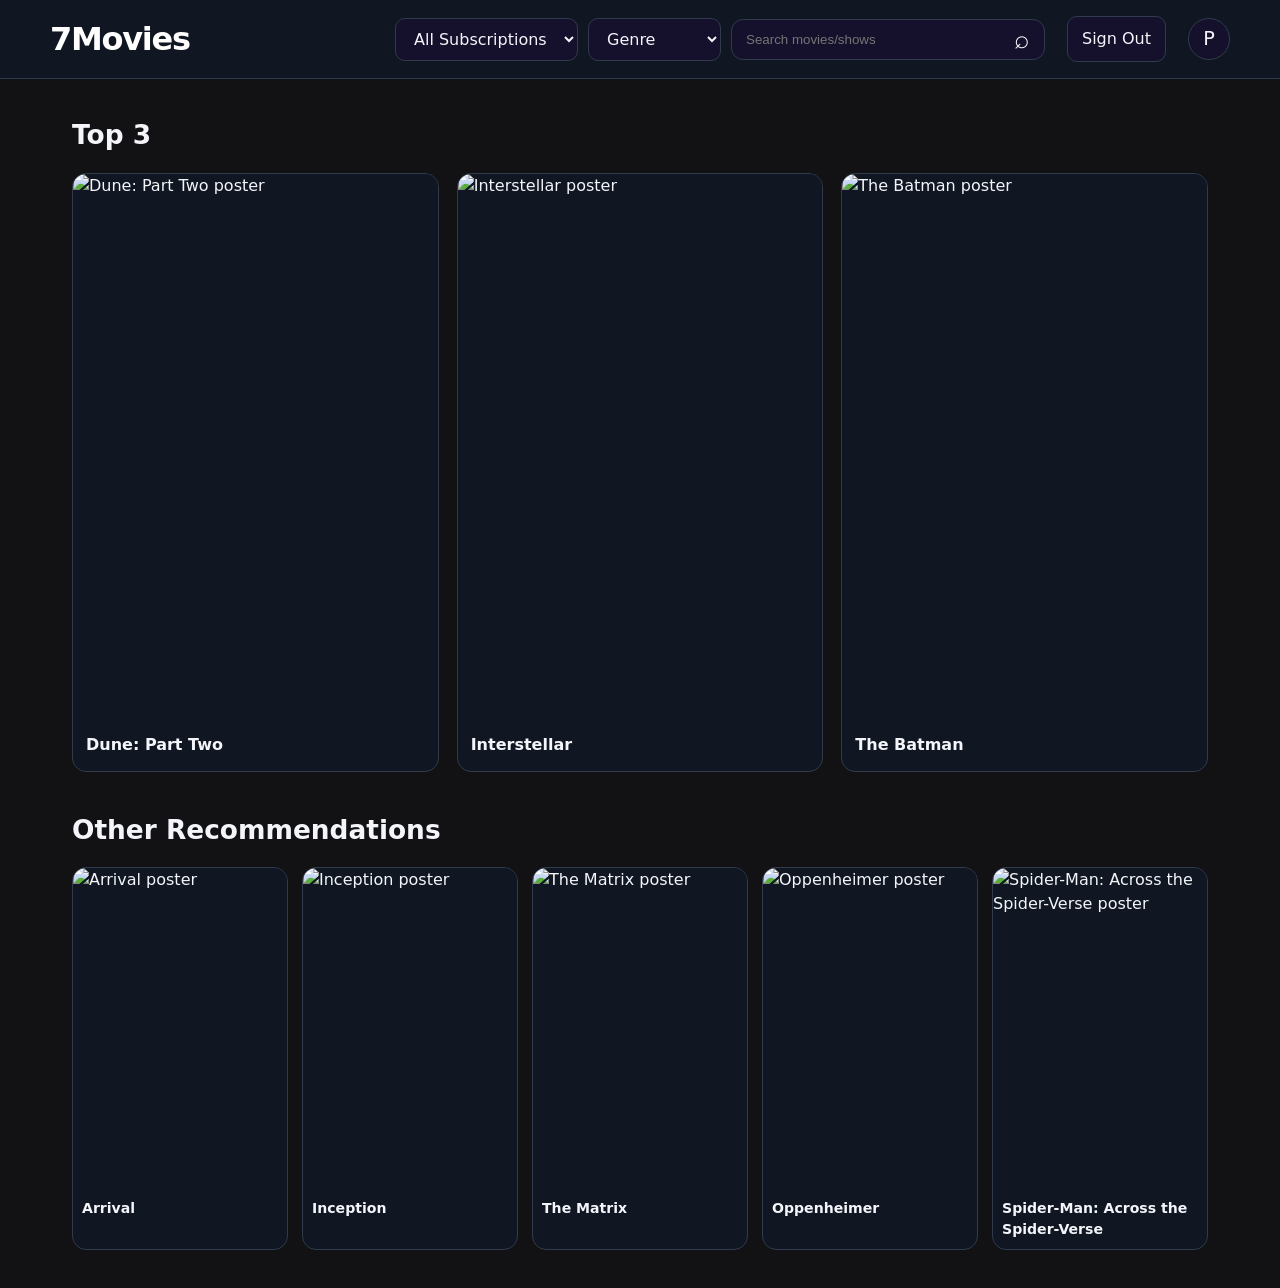
==== frontend/index.html @ c7918d75 "Deploy frontend to GitHub Pages" ====
<!DOCTYPE html>
<html lang="en">
<head>
    <meta charset="UTF-8">
    <meta name="viewport" content="width=device-width, initial-scale=1.0">
    <title>7Movies Home</title>
    <link rel="stylesheet" href="styles.css">
</head>

<!-- Main body of the home menu-->
<body>

    <!-- This is the bar that runs across the top part of the site, houses the Site Name, 
     Selection Dropdowns, the Search Bar, Sign out and Profile buttons on this page -->
    <header class="topbar">
        
        <!-- Site Name -->
        <a class="brand" href="index.html">7Movies</a>

        <!-- Sectioning out a space for the Search Bar and Selections -->
        <div class="search-area">

            <!-- Subscription Select Dropdown: We will likely have to use JavaScript to dynamically change 
                what options are here depending on what servces the user added to their account -->
            <select class="sub-select" id="subscriptionFilter">
                <option value="">All Subscriptions</option>
                <option value="netflix">Netflix</option>
                <option value="hulu">Hulu</option>
                <option value="prime video">Prime Video</option>
                <option value="paramount+">Paramount+</option>
                <option value="max">Max</option>
                <option value="peacock">Peacock</option>
                <option value="disney+">Disney+</option>
            </select>

            <!-- Genre Select Dropdown, More genres can be easily added:
                Create a value for the option and give it a name -->
            <select class="genre-select" id="genreFilter">
                <option value="">Genre</option>
                <option value="action">Action</option>
                <option value="adventure">Adventure</option>
                <option value="comedy">Comedy</option>
                <option value="drama">Drama</option>
                <option value="horror">Horror</option>
                <option value="sci-fi">Sci-Fi</option>
                <option value="thriller">Thriller</option>
            </select>

            <!-- This is the search bar -->
            <form id="searchForm" class="search">
                <input
                    id="searchInput"
                    type="search"
                    placeholder="Search movies/shows"
                    aria-label="Search movies/shows"
                >
                <button type="submit" aria-label="Search">⌕</button>
            </form>
        </div>

        <!-- Sign Out Button: Currently just moves the user to the Sign In page, can be changed once the account system has been implemented -->
        <a class="nav-button" href="signin.html">Sign Out</a>
        
        <!-- Profile Button: Hopefully we could eventually add a profile picture system and replace the "P" with the user's PFP -->
        <a class="avatar" href="profile.html" aria-label="Your profile">P</a>
    </header>

    <!-- Main section of the page where the movie reccomendations are kept -->
    <main class="container">
        
        <!-- Section for the Top 3 Movies/Shows recommended -->
        <section>
            <!-- The header for the top 3 -->
            <div class="section-heading">
                <h1>Top 3</h1>
            </div>
            <!-- The place where the top 3 movies/shows will be populated thorugh js code -->
            <div id="topMovies" class="movie-grid featured"></div>
        </section>

        <!-- Another section for the other recommendations -->
        <section>
            <!-- The header for the other movies/shows -->
            <div class="section-heading">
                <h2>Other Recommendations</h2>
            </div>
            <!-- The place where the other movies/shows will be populated thorugh js code -->
            <div id="otherMovies" class="movie-grid compact"></div>
        </section>

        <!-- This will only be shown if something goes wrong and no shows were able to populate -->
        <p id="emptyState" class="empty hidden">No movies error</p>

    </main>

    <!-- The js script that will look for the topMovies section and populate the movie/show sections and deal with searching -->
    <script src="proof-of-concept.js"></script>
</body>
</html>
---- frontend/styles.css ----
:root {
    color-scheme: dark;
    --bgColor: #121114;
    --dividerColor: #15102b;
    --textColor: #f3f5fa;
    --extraTextColor: #a9b3c5;
    --highlightColor: #28a4d4;
    --border: #303b4e;
    --mainColor: #111722;
}

/* Global styles that will be used throughout 7Movies pages*/
* {
    box-sizing: border-box;
}

body {
    margin: 0;
    background: var(--bgColor);
    color: var(--textColor);
    font: 16px/1.5 system-ui, -apple-system, "Segoe UI", sans-serif;
}

a {
    color: inherit;
}

section {
    margin-bottom: 38px;
}

.hidden {
    display: none !important;
}

.extraText {
    color: var(--extraTextColor);
}

.container {
    max-width: 1180px;
    margin: 36px auto;
    padding: 0 22px;
}

/* Shared header and navigation */
.topbar {
    display: flex;
    align-items: center;
    gap: 22px;
    min-height: 76px;
    padding: 15px max(22px, calc((100% - 1180px) / 2));
    background: var(--mainColor);
    border-bottom: 1px solid var(--border);
}

.brand {
    color: #ffffff;
    font-size: 2rem;
    font-weight: 850;
    letter-spacing: -0.04em;
    text-decoration: none;
    white-space: nowrap;
}

.space-bar {
    margin: 0 auto;
    font-size: 1rem;
}

.avatar {
    display: grid;
    place-items: center;
    width: 42px;
    height: 42px;
    border-radius: 50%;
    background: var(--dividerColor);
    border: 1px solid var(--border);
    font-size: 1.2rem;
    text-decoration: none;
}

.nav-button,
.secondary-button {
    display: inline-flex;
    align-items: center;
    justify-content: center;
    padding: 10px 14px;
    background: var(--dividerColor);
    border: 1px solid var(--border);
    border-radius: 10px;
    color: var(--text);
    text-decoration: none;
    white-space: nowrap;
}

.nav-actions {
    display: flex;
    align-items: center;
    gap: 12px;
}

/*  Home page: search bar  */

.search-area {
    display: flex;
    align-items: center;
    gap: 10px;
    flex: 1;
    max-width: 650px;
    margin-left: auto;
}

.search-area .search {
    flex: 1;
    margin-left: 0;
}

.search {
    display: flex;
    flex: 1;
    max-width: 540px;
    margin-left: auto;
    overflow: hidden;
    background: var(--dividerColor);
    border: 1px solid var(--border);
    border-radius: 12px;
}

.search input {
    width: 100%;
    padding: 12px 14px;
    background: transparent;
    border: 0;
    color: var(--text);
    outline: none;
}

.search button {
    padding: 0 14px;
    background: transparent;
    border: 0;
    color: var(--text);
    font-size: 1.6rem;
    cursor: pointer;
}


/* Genre and subscription dropdown */

.genre-select, .sub-select {
    padding: 10px 14px;
    background: var(--dividerColor);
    border: 1px solid var(--border);
    border-radius: 10px;
    color: var(--textColor);
    font: inherit;
    cursor: pointer;
}

/* Home page: movie cards */
.section-heading {
    display: flex;
    align-items: baseline;
    gap: 16px;
    margin-bottom: 18px;
}

.section-heading h1,
.section-heading h2 {
    margin: 0;
    font-size: 1.65rem;
}

.section-heading span {
    color: var(--extraTextColor);
}

.movie-grid {
    display: grid;
    gap: 18px;
}

.featured {
    grid-template-columns: repeat(3, minmax(0, 1fr));
}

.compact {
    grid-template-columns: repeat(5, minmax(0, 1fr));
    gap: 14px;
}

.movie-card {
    min-width: 0;
    overflow: hidden;
    background: var(--mainColor);
    border: 1px solid var(--border);
    border-radius: 14px;
    transition: transform 0.15s, border-color 0.15s;
}

.movie-card:hover {
    transform: translateY(-3px);
    border-color: var(--highlightBorder);
}

.movie-card a {
    display: block;
    height: 100%;
    color: inherit;
    text-decoration: none;
}

.poster {
    display: block;
    width: 100%;
    aspect-ratio: 2 / 3;
    object-fit: cover;
    background: var(--mainColor);
}

.movie-card h3 {
    margin: 12px 13px 14px;
    font-size: 1rem;
}

.compact .movie-card h3 {
    margin: 9px;
    font-size: 0.88rem;
}

.empty {
    padding: 24px;
    background: var(--mainColor);
    border-radius: 12px;
}

/* Profile page */
.lists-grid {
    display: grid;
    grid-template-columns: repeat(3, minmax(0, 1fr));
    gap: 18px;
}

.list-panel,
.trailer-panel {
    min-width: 0;
    padding: 18px;
    background: var(--mainColor);
    border: 1px solid var(--border);
    border-radius: 14px;
}

.list-panel h2,
.trailer-panel h2 {
    margin: 0 0 14px;
}

.scroll-list {
    display: grid;
    align-content: start;
    gap: 10px;
    height: 330px;
    overflow-y: auto;
    padding-right: 4px;
}

.list-entry {
    display: flex;
    align-items: center;
    gap: 11px;
    padding: 9px;
    
    border-radius: 10px;
}

.list-entry img {
    width: 48px;
    height: 68px;
    border-radius: 6px;
    object-fit: cover;
}

.list-entry a {
    color: var(--text);
    font-weight: 600;
    text-decoration: none;
}

/* Sign-in / create-account pages */
.auth-page {
    min-height: 100vh;
}

.auth-card {
    width: min(440px, calc(100% - 32px));
    margin: 55px auto;
    padding: 32px;
    background: var(--mainColor);
    border: 1px solid var(--border);
    border-radius: 18px;
    text-align: center;
}

.logo-mark {
    font-size: 2.3rem;
}

.auth-card h1 {
    margin: 8px 0;
}

.auth-form {
    display: grid;
    gap: 16px;
    margin: 26px 0 20px;
    text-align: left;
}

.auth-form label {
    display: grid;
    gap: 7px;
    font-weight: 600;
}

.auth-form input {
    width: 100%;
    padding: 13px;
    background: var(--dividerColor);
    border: 1px solid var(--border);
    border-radius: 10px;
    color: var(--text);
    font: inherit;
}

.primary {
    padding: 13px;
    background: var(--dividerColor);
    border: 1px solid var(--border);
    border-radius: 10px;
    color: var(--text);
    font: inherit;
    font-weight: 750;
    cursor: pointer;
}

.primary:hover {
    background: var(--highlightColor);
    color: black;
}

.secondary-button {
    width: 100%;
    margin-top: 4px;
}

.form-message {
    min-height: 1.4em;
    margin: 0;
    color: #c7d2fe;
    text-align: center;
}

.auth-card a:not(.secondary-button) {
    color: var(--highlightColor);
}

/* Movie details page  */
.movie-hero {
    display: flex;
    align-items: center;
    gap: 26px;
    margin-bottom: 24px;
    padding: 24px;
    background: var(--mainColor);
    border: 1px solid var(--border);
    border-radius: 18px;
}

.movie-hero .poster {
    flex-shrink: 0;
    width: 170px;
    border-radius: 12px;
}

.movie-hero h1 {
    margin: 0 0 8px;
    font-size: clamp(1.8rem, 4vw, 3rem);
}

.movie-hero p {
    max-width: 680px;
    color: var(--extraTextColor);
}

.movie-content {
    display: grid;
    grid-template-columns: minmax(240px, 0.8fr) minmax(0, 1.6fr);
    gap: 20px;
}

.subscription-list {
    padding-left: 20px;
    line-height: 2;
}

.add-to-profile {
    display: flex;
    gap: 8px;
    margin-bottom: 14px;
}

.add-to-profile input {
    min-width: 0;
    flex: 1;
    padding: 9px;
    background: var(--bgColor);
    border: 1px solid var(--border);
    border-radius: 8px;
    color: var(--textColor);
    font: inherit;
}

.add-to-profile button {
    padding: 9px 12px;
    background: var(--dividerColor);
    border: 0;
    border-radius: 8px;
    color: var(--textColor);
    font: inherit;
    cursor: pointer;
}

.add-to-profile button:hover {
    background: var(--highlightColor);
    color: black;
}

.delete-movie {
    margin-left: auto;
    padding: 6px 9px;
    background: #3a1820;
    border: 1px solid var(--border);
    border-radius: 7px;
    color: var(--textColor);
    cursor: pointer;
}

.delete-movie:hover {
    background: #5a202c;
}

.fine-print {
    color: var(--extraTextColor);
    font-size: 0.8rem;
}

.video-wrap {
    position: relative;
    overflow: hidden;
    aspect-ratio: 16 / 9;
    background: #05070b;
    border-radius: 10px;
}

.video-wrap iframe {
    position: absolute;
    inset: 0;
    width: 100%;
    height: 100%;
    border: 0;
}
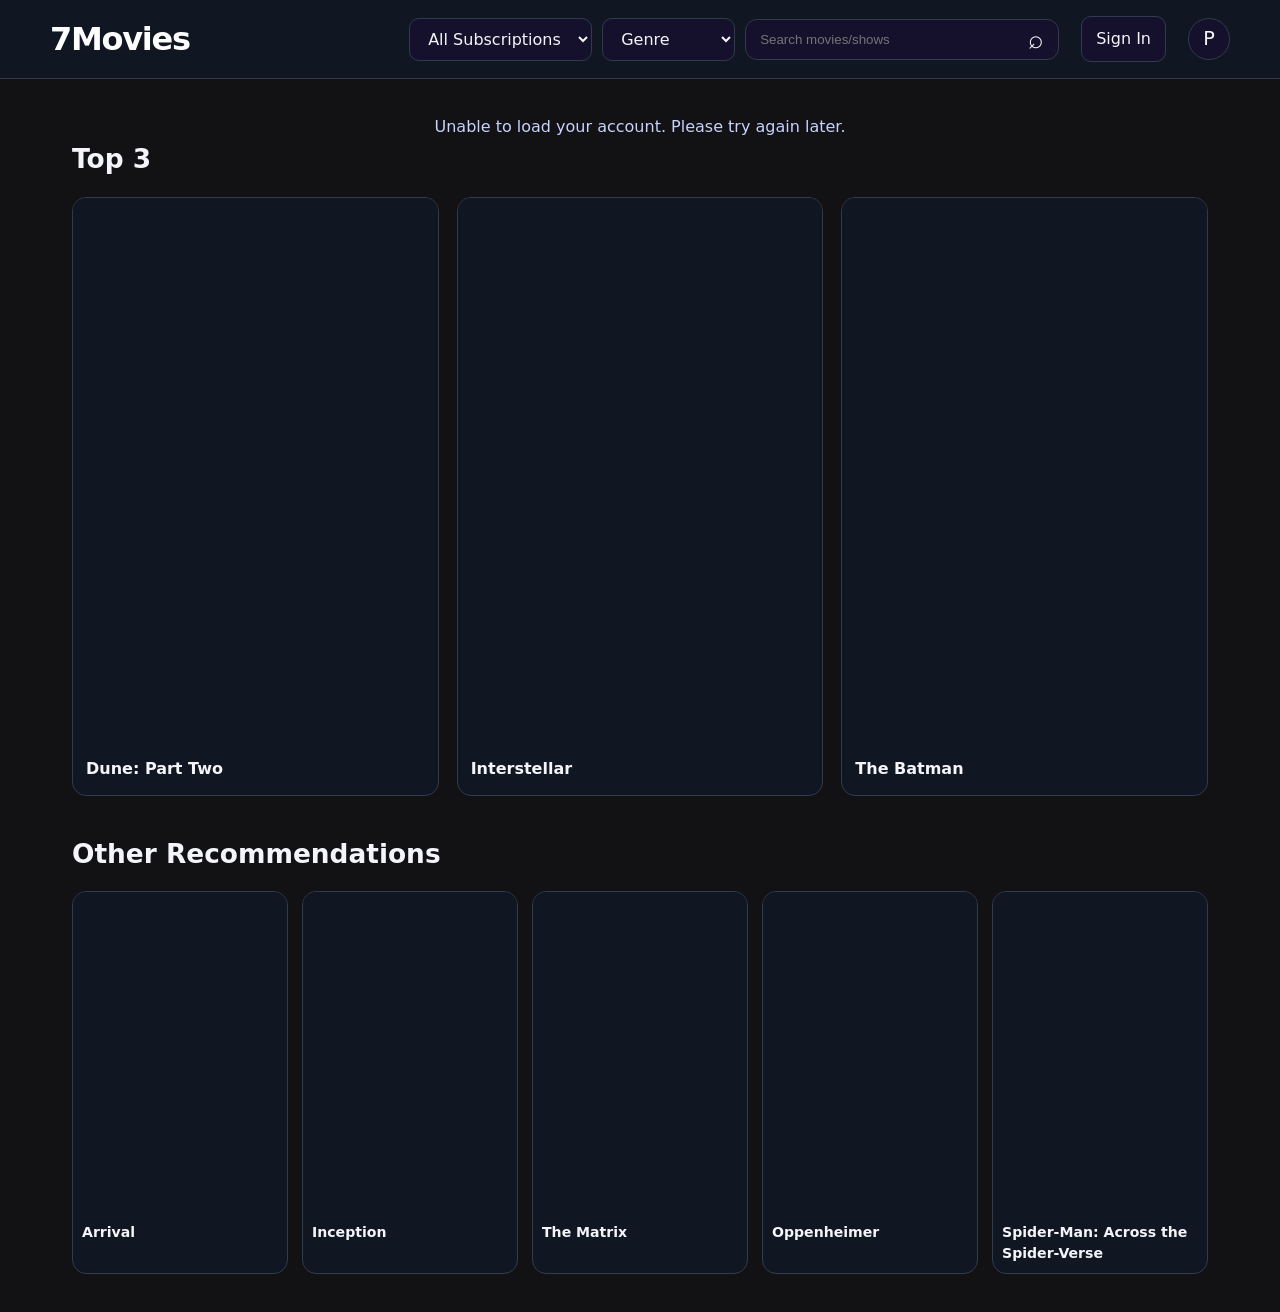
==== commit 4563462f: "initial backend setup" ====
--- a/frontend/index.html
+++ b/frontend/index.html
@@ -58,8 +58,8 @@
             </form>
         </div>
 
-        <!-- Sign Out Button: Currently just moves the user to the Sign In page, can be changed once the account system has been implemented -->
-        <a class="nav-button" href="signin.html">Sign Out</a>
+        <!-- The session script changes this to Sign Out after login. -->
+        <a class="nav-button" href="signin.html" data-session-link>Sign In</a>
         
         <!-- Profile Button: Hopefully we could eventually add a profile picture system and replace the "P" with the user's PFP -->
         <a class="avatar" href="profile.html" aria-label="Your profile">P</a>
@@ -67,6 +67,7 @@
 
     <!-- Main section of the page where the movie reccomendations are kept -->
     <main class="container">
+        <p id="sessionMessage" class="form-message" aria-live="polite"></p>
         
         <!-- Section for the Top 3 Movies/Shows recommended -->
         <section>
@@ -95,5 +96,6 @@
 
     <!-- The js script that will look for the topMovies section and populate the movie/show sections and deal with searching -->
     <script src="proof-of-concept.js"></script>
+    <script type="module" src="auth.js"></script>
 </body>
-</html>+</html>
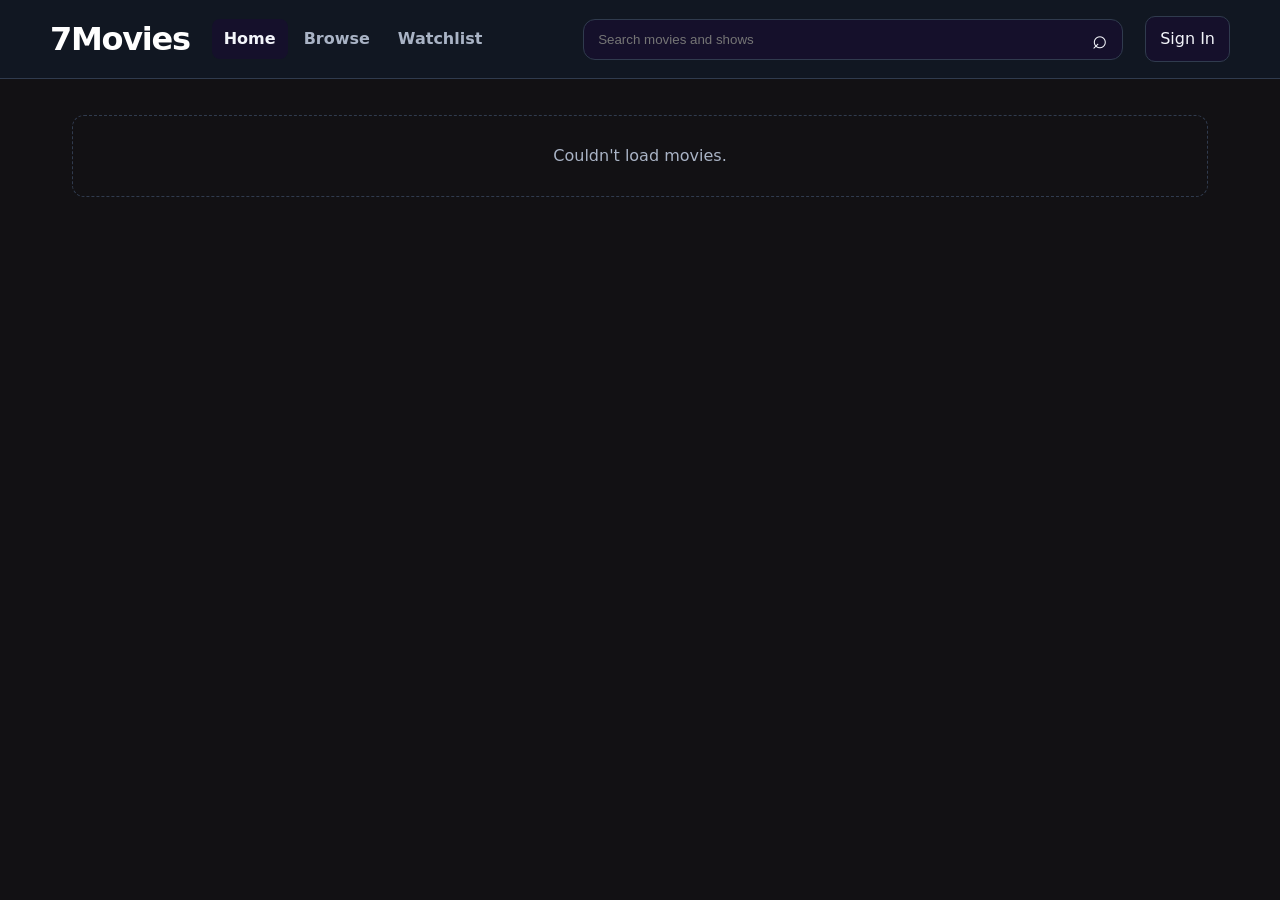
==== commit e42ac3ab: "Redesign frontend" ====
--- a/frontend/index.html
+++ b/frontend/index.html
@@ -3,99 +3,72 @@
 <head>
     <meta charset="UTF-8">
     <meta name="viewport" content="width=device-width, initial-scale=1.0">
-    <title>7Movies Home</title>
+    <title>7Movies</title>
     <link rel="stylesheet" href="styles.css">
 </head>
-
-<!-- Main body of the home menu-->
 <body>
-
-    <!-- This is the bar that runs across the top part of the site, houses the Site Name, 
-     Selection Dropdowns, the Search Bar, Sign out and Profile buttons on this page -->
     <header class="topbar">
-        
-        <!-- Site Name -->
         <a class="brand" href="index.html">7Movies</a>
-
-        <!-- Sectioning out a space for the Search Bar and Selections -->
-        <div class="search-area">
-
-            <!-- Subscription Select Dropdown: We will likely have to use JavaScript to dynamically change 
-                what options are here depending on what servces the user added to their account -->
-            <select class="sub-select" id="subscriptionFilter">
-                <option value="">All Subscriptions</option>
-                <option value="netflix">Netflix</option>
-                <option value="hulu">Hulu</option>
-                <option value="prime video">Prime Video</option>
-                <option value="paramount+">Paramount+</option>
-                <option value="max">Max</option>
-                <option value="peacock">Peacock</option>
-                <option value="disney+">Disney+</option>
-            </select>
-
-            <!-- Genre Select Dropdown, More genres can be easily added:
-                Create a value for the option and give it a name -->
-            <select class="genre-select" id="genreFilter">
-                <option value="">Genre</option>
-                <option value="action">Action</option>
-                <option value="adventure">Adventure</option>
-                <option value="comedy">Comedy</option>
-                <option value="drama">Drama</option>
-                <option value="horror">Horror</option>
-                <option value="sci-fi">Sci-Fi</option>
-                <option value="thriller">Thriller</option>
-            </select>
-
-            <!-- This is the search bar -->
-            <form id="searchForm" class="search">
-                <input
-                    id="searchInput"
-                    type="search"
-                    placeholder="Search movies/shows"
-                    aria-label="Search movies/shows"
-                >
-                <button type="submit" aria-label="Search">⌕</button>
-            </form>
-        </div>
-
-        <!-- The session script changes this to Sign Out after login. -->
-        <a class="nav-button" href="signin.html" data-session-link>Sign In</a>
-        
-        <!-- Profile Button: Hopefully we could eventually add a profile picture system and replace the "P" with the user's PFP -->
-        <a class="avatar" href="profile.html" aria-label="Your profile">P</a>
+        <nav class="site-nav">
+            <a class="active" href="index.html">Home</a>
+            <a href="browse.html">Browse</a>
+            <a href="profile.html#watchlist">Watchlist</a>
+        </nav>
+        <form class="search" action="browse.html">
+            <input name="q" type="search" placeholder="Search movies and shows" aria-label="Search movies and shows">
+            <button type="submit" aria-label="Search">⌕</button>
+        </form>
+        <div class="header-account" data-account></div>
     </header>
 
-    <!-- Main section of the page where the movie reccomendations are kept -->
     <main class="container">
-        <p id="sessionMessage" class="form-message" aria-live="polite"></p>
-        
-        <!-- Section for the Top 3 Movies/Shows recommended -->
-        <section>
-            <!-- The header for the top 3 -->
-            <div class="section-heading">
-                <h1>Top 3</h1>
+        <section id="hero" class="hero" hidden></section>
+
+        <div id="serviceBar" class="filter-bar" hidden></div>
+
+        <section data-row="recommended" hidden>
+            <div class="row-head">
+                <h2>Recommended for you</h2>
+                <a href="browse.html">Browse all</a>
             </div>
-            <!-- The place where the top 3 movies/shows will be populated thorugh js code -->
-            <div id="topMovies" class="movie-grid featured"></div>
+            <div class="scroller"></div>
         </section>
 
-        <!-- Another section for the other recommendations -->
-        <section>
-            <!-- The header for the other movies/shows -->
-            <div class="section-heading">
-                <h2>Other Recommendations</h2>
+        <section data-row="watchlist" hidden>
+            <div class="row-head">
+                <h2>Your watchlist</h2>
+                <a href="profile.html#watchlist">Manage</a>
             </div>
-            <!-- The place where the other movies/shows will be populated thorugh js code -->
-            <div id="otherMovies" class="movie-grid compact"></div>
+            <div class="scroller"></div>
         </section>
 
-        <!-- This will only be shown if something goes wrong and no shows were able to populate -->
-        <p id="emptyState" class="empty hidden">No movies error</p>
+        <section data-row="newest" hidden>
+            <div class="row-head">
+                <h2>Newest releases</h2>
+                <a href="browse.html?sort=newest">See all</a>
+            </div>
+            <div class="scroller"></div>
+        </section>
 
+        <section data-row="topRated" hidden>
+            <div class="row-head">
+                <h2>Top rated on 7Movies</h2>
+                <a href="browse.html?sort=top&amp;min_rating=0.5">See all</a>
+            </div>
+            <div class="scroller"></div>
+        </section>
+
+        <section id="genreSection" hidden>
+            <div class="row-head">
+                <h2>Browse by genre</h2>
+            </div>
+            <div id="genreTiles" class="genre-tiles"></div>
+        </section>
+
+        <p id="homeMessage" class="no-results" hidden></p>
     </main>
 
-    <!-- The js script that will look for the topMovies section and populate the movie/show sections and deal with searching -->
-    <script src="proof-of-concept.js"></script>
-    <script type="module" src="auth.js"></script>
+    <script src="app.js"></script>
+    <script src="home.js"></script>
 </body>
 </html>
--- a/frontend/styles.css
+++ b/frontend/styles.css
@@ -260,9 +260,61 @@
     display: grid;
     align-content: start;
     gap: 10px;
-    height: 330px;
+    min-height: 270px;
+    max-height: 330px;
     overflow-y: auto;
-    padding-right: 4px;
+    padding: 8px 4px 4px 0;
+}
+
+/* Empty collection styling */
+.empty-list {
+    min-height: 245px;
+    display: flex;
+    flex-direction: column;
+    align-items: center;
+    justify-content: center;
+    gap: 10px;
+    padding: 22px 16px;
+    color: var(--extraTextColor);
+    text-align: center;
+    border: 1px dashed var(--border);
+    border-radius: 12px;
+    background: rgba(255, 255, 255, 0.015);
+}
+
+.empty-list strong {
+    color: var(--textColor);
+    font-size: 0.95rem;
+}
+
+.empty-list span:last-child {
+    max-width: 230px;
+    font-size: 0.82rem;
+    line-height: 1.5;
+}
+
+.empty-list .empty-list-icon {
+    display: grid;
+    place-items: center;
+    width: 46px;
+    height: 46px;
+    margin-bottom: 2px;
+    color: var(--highlightColor);
+    background: rgba(21, 173, 233, 0.10);
+    border: 1px solid rgba(21, 173, 233, 0.22);
+    border-radius: 14px;
+    font-size: 1.35rem;
+}
+
+/* Collection entries */
+.list-entry {
+    display: flex;
+    align-items: center;
+    gap: 11px;
+    padding: 9px;
+    background: rgba(255, 255, 255, 0.025);
+    border: 1px solid rgba(255, 255, 255, 0.045);
+    border-radius: 10px;
 }
 
 .list-entry {
@@ -471,3 +523,1091 @@
     border: 0;
 }
 
+.profile-search-results {
+    display: grid;
+    gap: 4px;
+    max-height: 190px;
+    overflow-y: auto;
+    margin: -7px 0 10px;
+    padding: 6px;
+    background: var(--mainColor);
+    border: 1px solid var(--border);
+    border-radius: 8px;
+}
+
+.profile-search-results[hidden] {
+    display: none;
+}
+
+.profile-search-option {
+    padding: 8px 10px;
+    text-align: left;
+    color: var(--textColor);
+    background: transparent;
+    border: 0;
+    border-radius: 6px;
+    font: inherit;
+    cursor: pointer;
+}
+
+.profile-search-option:hover {
+    background: var(--dividerColor);
+}
+
+:root {
+    --gold: #f5c518;
+    --mine: #2f9e6a;
+    --mineText: #a6f0c9;
+    --softText: #d6dbe6;
+    --accentSoft: rgba(40, 164, 212, 0.16);
+    --accentText: #bfe9f8;
+}
+
+.site-nav {
+    display: flex;
+    gap: 4px;
+}
+
+.site-nav a {
+    padding: 8px 12px;
+    border-radius: 8px;
+    color: var(--extraTextColor);
+    font-weight: 600;
+    text-decoration: none;
+}
+
+.site-nav a:hover,
+.site-nav a.active {
+    background: var(--dividerColor);
+    color: var(--textColor);
+}
+
+.avatar.small {
+    width: 30px;
+    height: 30px;
+    font-size: 0.85rem;
+}
+
+.avatar.large {
+    width: 84px;
+    height: 84px;
+    font-size: 2rem;
+}
+
+.btn {
+    display: inline-flex;
+    align-items: center;
+    gap: 6px;
+    padding: 10px 16px;
+    background: var(--dividerColor);
+    border: 1px solid var(--border);
+    border-radius: 10px;
+    color: var(--textColor);
+    font: inherit;
+    font-weight: 650;
+    text-decoration: none;
+    cursor: pointer;
+}
+
+.btn:hover {
+    border-color: var(--highlightColor);
+}
+
+.btn-primary {
+    background: var(--highlightColor);
+    border-color: var(--highlightColor);
+    color: #061018;
+}
+
+.btn-primary:hover {
+    filter: brightness(1.1);
+}
+
+.btn-ghost {
+    background: transparent;
+}
+
+.btn-small {
+    padding: 6px 10px;
+    font-size: 0.85rem;
+}
+
+.btn-danger {
+    background: #3a1820;
+    border-color: #5a202c;
+}
+
+.btn.full {
+    width: 100%;
+    justify-content: center;
+}
+
+.btn[aria-pressed="true"] {
+    background: var(--accentSoft);
+    border-color: var(--highlightColor);
+    color: var(--accentText);
+}
+
+.hero,
+.title-hero {
+    position: relative;
+    overflow: hidden;
+    margin-bottom: 34px;
+    background: var(--mainColor);
+    border: 1px solid var(--border);
+    border-radius: 20px;
+}
+
+.hero::before,
+.title-hero::before {
+    content: "";
+    position: absolute;
+    inset: 0;
+    z-index: 1;
+    background: rgba(10, 12, 18, 0.85);
+}
+
+.hero-bg {
+    position: absolute;
+    inset: -40px;
+    width: calc(100% + 80px);
+    height: calc(100% + 80px);
+    object-fit: cover;
+    filter: blur(28px) brightness(0.5) saturate(1.2);
+}
+
+.hero-content {
+    position: relative;
+    z-index: 2;
+    display: flex;
+    align-items: center;
+    gap: 32px;
+    padding: 36px;
+}
+
+.hero-poster {
+    flex-shrink: 0;
+    width: 220px;
+    aspect-ratio: 2 / 3;
+    object-fit: cover;
+    border-radius: 14px;
+    box-shadow: 0 18px 40px rgba(0, 0, 0, 0.5);
+}
+
+.hero h1,
+.title-hero h1 {
+    margin: 0 0 8px;
+    font-size: clamp(2rem, 5vw, 3.4rem);
+    line-height: 1.05;
+    letter-spacing: -0.02em;
+}
+
+.meta {
+    margin: 0 0 12px;
+    color: var(--extraTextColor);
+}
+
+.hero-text {
+    max-width: 620px;
+    color: var(--softText);
+}
+
+.rating {
+    color: var(--gold);
+    font-weight: 700;
+}
+
+.chip-row {
+    display: flex;
+    flex-wrap: wrap;
+    align-items: center;
+    gap: 8px;
+    margin: 14px 0;
+}
+
+.chip,
+.service-pill {
+    padding: 5px 10px;
+    background: #1d2431;
+    border: 0;
+    border-radius: 4px;
+    color: var(--extraTextColor);
+    font: inherit;
+    font-size: 0.85rem;
+    text-decoration: none;
+}
+
+.chip {
+    cursor: pointer;
+}
+
+.chip:hover {
+    background: #283142;
+    color: var(--textColor);
+}
+
+.chip.active,
+.chip[aria-pressed="true"] {
+    background: var(--textColor);
+    color: var(--mainColor);
+}
+
+.service-pill.mine {
+    background: rgba(47, 158, 106, 0.15);
+    border-color: var(--mine);
+    color: var(--mineText);
+}
+
+.reason {
+    color: var(--extraTextColor);
+    font-size: 0.85rem;
+}
+
+.actions {
+    display: flex;
+    flex-wrap: wrap;
+    gap: 10px;
+    margin-top: 18px;
+}
+
+.filter-bar {
+    display: flex;
+    flex-wrap: wrap;
+    align-items: center;
+    gap: 10px;
+    margin: -10px 0 30px;
+}
+
+.filter-bar .label {
+    color: var(--extraTextColor);
+    font-size: 0.9rem;
+}
+
+.row-head {
+    display: flex;
+    align-items: baseline;
+    justify-content: space-between;
+    gap: 16px;
+    margin-bottom: 14px;
+}
+
+.row-head h2 {
+    margin: 0;
+    font-size: 1.4rem;
+}
+
+.row-head a {
+    color: var(--highlightColor);
+    font-size: 0.9rem;
+    font-weight: 600;
+    text-decoration: none;
+}
+
+.scroller {
+    display: grid;
+    grid-auto-flow: column;
+    grid-auto-columns: minmax(150px, 170px);
+    gap: 14px;
+    overflow-x: auto;
+    padding-bottom: 10px;
+    scroll-snap-type: x proximity;
+    scrollbar-width: thin;
+}
+
+.scroller > * {
+    scroll-snap-align: start;
+}
+
+.results-grid {
+    display: grid;
+    grid-template-columns: repeat(auto-fill, minmax(155px, 1fr));
+    gap: 16px;
+}
+
+.card {
+    position: relative;
+    min-width: 0;
+    overflow: hidden;
+    background: var(--mainColor);
+    border: 1px solid var(--border);
+    border-radius: 12px;
+    transition: transform 0.15s, border-color 0.15s;
+}
+
+.card:hover {
+    transform: translateY(-3px);
+    border-color: var(--highlightColor);
+}
+
+.card > a {
+    display: block;
+    color: inherit;
+    text-decoration: none;
+}
+
+.card-poster {
+    position: relative;
+}
+
+.card-poster img {
+    display: block;
+    width: 100%;
+    aspect-ratio: 2 / 3;
+    object-fit: cover;
+    background: #1a2130;
+}
+
+.badge-rating {
+    position: absolute;
+    top: 8px;
+    left: 8px;
+    padding: 3px 7px;
+    background: rgba(0, 0, 0, 0.72);
+    border-radius: 6px;
+    color: var(--gold);
+    font-size: 0.78rem;
+    font-weight: 700;
+}
+
+.badge-service {
+    position: absolute;
+    left: 8px;
+    bottom: 8px;
+    padding: 3px 7px;
+    background: rgba(47, 158, 106, 0.92);
+    border-radius: 6px;
+    color: #ffffff;
+    font-size: 0.72rem;
+    font-weight: 700;
+}
+
+.card-body {
+    padding: 10px 11px 12px;
+}
+
+.card-body h3 {
+    margin: 0 0 3px;
+    overflow: hidden;
+    font-size: 0.92rem;
+    line-height: 1.3;
+    text-overflow: ellipsis;
+    white-space: nowrap;
+}
+
+.card-body p {
+    margin: 0;
+    color: var(--extraTextColor);
+    font-size: 0.8rem;
+}
+
+.card-body .card-reason {
+    margin-top: 6px;
+    color: #8fd3ef;
+}
+
+.card-save {
+    position: absolute;
+    top: 8px;
+    right: 8px;
+    display: grid;
+    place-items: center;
+    width: 30px;
+    height: 30px;
+    background: rgba(0, 0, 0, 0.72);
+    border: 1px solid rgba(255, 255, 255, 0.2);
+    border-radius: 50%;
+    color: #ffffff;
+    font-size: 1.05rem;
+    cursor: pointer;
+}
+
+.card-save[aria-pressed="true"] {
+    background: var(--highlightColor);
+    color: #061018;
+}
+
+.genre-tiles {
+    display: grid;
+    grid-template-columns: repeat(auto-fill, minmax(150px, 1fr));
+    gap: 12px;
+}
+
+.genre-tiles a {
+    padding: 22px 16px;
+    background: #1d2431;
+    border-radius: 8px;
+    font-weight: 700;
+    text-decoration: none;
+}
+
+.genre-tiles a:hover {
+    background: #283142;
+}
+
+.page-head {
+    margin-bottom: 22px;
+}
+
+.page-head h1 {
+    margin: 0;
+}
+
+.page-head p {
+    margin: 4px 0 0;
+}
+
+.panel {
+    padding: 20px;
+    background: var(--mainColor);
+    border: 1px solid var(--border);
+    border-radius: 14px;
+}
+
+.panel h2 {
+    margin: 0 0 14px;
+    font-size: 1.2rem;
+}
+
+.browse-layout {
+    display: grid;
+    grid-template-columns: 260px minmax(0, 1fr);
+    align-items: start;
+    gap: 24px;
+}
+
+.filters {
+    position: sticky;
+    top: 16px;
+    display: grid;
+    gap: 10px;
+}
+
+.filters h2 {
+    margin-bottom: 4px;
+}
+
+.filter-group {
+    padding: 14px 0 6px;
+    border-top: 1px solid var(--border);
+}
+
+.filter-group h3 {
+    margin: 0 0 10px;
+    color: var(--extraTextColor);
+    font-size: 0.78rem;
+    letter-spacing: 0.06em;
+    text-transform: uppercase;
+}
+
+.filter-group .chip-row {
+    margin: 0;
+}
+
+.check {
+    display: flex;
+    align-items: center;
+    gap: 8px;
+    padding: 3px 0;
+    font-size: 0.92rem;
+}
+
+input[type="checkbox"],
+input[type="range"] {
+    accent-color: var(--highlightColor);
+}
+
+input[type="range"] {
+    width: 100%;
+}
+
+.segmented {
+    display: flex;
+    padding: 3px;
+    background: var(--bgColor);
+    border: 1px solid var(--border);
+    border-radius: 10px;
+}
+
+.segmented button {
+    flex: 1;
+    padding: 7px;
+    background: transparent;
+    border: 0;
+    border-radius: 7px;
+    color: var(--extraTextColor);
+    font: inherit;
+    font-weight: 600;
+    cursor: pointer;
+}
+
+.segmented button[aria-pressed="true"] {
+    background: var(--dividerColor);
+    box-shadow: inset 0 0 0 1px var(--border);
+    color: var(--textColor);
+}
+
+.range-row {
+    display: flex;
+    align-items: center;
+    gap: 8px;
+}
+
+.range-row input {
+    width: 100%;
+    min-width: 0;
+}
+
+.field,
+.range-row input,
+.results-head select,
+.form-grid input,
+textarea {
+    padding: 9px 10px;
+    background: var(--bgColor);
+    border: 1px solid var(--border);
+    border-radius: 8px;
+    color: var(--textColor);
+    font: inherit;
+}
+
+.results-head {
+    display: flex;
+    flex-wrap: wrap;
+    align-items: center;
+    justify-content: space-between;
+    gap: 12px;
+    margin-bottom: 12px;
+}
+
+.results-head p {
+    margin: 0;
+}
+
+.results-head label {
+    display: flex;
+    align-items: center;
+    gap: 8px;
+    color: var(--extraTextColor);
+}
+
+.pagination {
+    display: flex;
+    flex-wrap: wrap;
+    justify-content: center;
+    gap: 6px;
+    margin-top: 28px;
+}
+
+.pagination a,
+.pagination span {
+    min-width: 38px;
+    padding: 8px 12px;
+    background: var(--mainColor);
+    border: 1px solid var(--border);
+    border-radius: 8px;
+    text-align: center;
+    text-decoration: none;
+}
+
+.pagination .current {
+    background: var(--highlightColor);
+    border-color: var(--highlightColor);
+    color: #061018;
+    font-weight: 700;
+}
+
+.pagination span {
+    background: none;
+    border-color: transparent;
+}
+
+.score-row {
+    display: flex;
+    flex-wrap: wrap;
+    align-items: center;
+    gap: 28px;
+    margin: 18px 0 4px;
+}
+
+.score {
+    display: flex;
+    align-items: center;
+    gap: 12px;
+}
+
+.score-num {
+    color: var(--gold);
+    font-size: 2.4rem;
+    font-weight: 800;
+    line-height: 1;
+}
+
+.stars-static {
+    color: var(--gold);
+    letter-spacing: 2px;
+}
+
+.score .extraText {
+    font-size: 0.85rem;
+}
+
+.your-rating > span {
+    display: block;
+    margin-bottom: 2px;
+    color: var(--extraTextColor);
+    font-size: 0.8rem;
+}
+
+.stars {
+    display: inline-flex;
+    align-items: center;
+    gap: 2px;
+}
+
+.stars button {
+    padding: 0 2px;
+    background: none;
+    border: 0;
+    color: #4a5468;
+    font-size: 1.7rem;
+    line-height: 1;
+    cursor: pointer;
+}
+
+.stars button.on {
+    color: var(--gold);
+}
+
+.stars output {
+    margin-left: 8px;
+    color: var(--extraTextColor);
+    font-size: 0.85rem;
+}
+
+.title-grid {
+    display: grid;
+    grid-template-columns: minmax(260px, 0.8fr) minmax(0, 1.6fr);
+    gap: 20px;
+    margin-bottom: 38px;
+}
+
+.where-list {
+    display: grid;
+    gap: 10px;
+    margin: 0 0 12px;
+    padding: 0;
+    list-style: none;
+}
+
+.where-list li {
+    display: flex;
+    align-items: center;
+    gap: 12px;
+    padding: 10px;
+    background: rgba(255, 255, 255, 0.02);
+    border: 1px solid var(--border);
+    border-radius: 10px;
+}
+
+.where-list li.mine {
+    background: rgba(47, 158, 106, 0.1);
+    border-color: var(--mine);
+}
+
+.where-list li > div {
+    display: grid;
+    flex: 1;
+}
+
+.where-list li > div span {
+    color: var(--extraTextColor);
+    font-size: 0.85rem;
+}
+
+.where-list li.mine > div span {
+    color: var(--mineText);
+}
+
+.review-form {
+    display: grid;
+    gap: 10px;
+    margin-bottom: 22px;
+}
+
+.review-form .btn {
+    justify-self: start;
+}
+
+textarea {
+    min-height: 90px;
+    resize: vertical;
+}
+
+.review {
+    padding: 16px 0;
+    border-top: 1px solid var(--border);
+}
+
+.review-head {
+    display: flex;
+    flex-wrap: wrap;
+    align-items: center;
+    gap: 10px;
+}
+
+.review p {
+    margin: 8px 0 0;
+    color: var(--softText);
+}
+
+.review-actions {
+    display: flex;
+    gap: 14px;
+    margin-top: 8px;
+    color: var(--extraTextColor);
+    font-size: 0.85rem;
+}
+
+.review-actions button {
+    padding: 0;
+    background: none;
+    border: 0;
+    color: inherit;
+    font: inherit;
+    cursor: pointer;
+}
+
+.profile-head {
+    display: flex;
+    flex-wrap: wrap;
+    align-items: center;
+    gap: 22px;
+    margin-bottom: 22px;
+}
+
+.profile-head h1 {
+    margin: 0;
+}
+
+.profile-head p {
+    margin: 4px 0 0;
+}
+
+.profile-head .actions {
+    margin-left: auto;
+}
+
+.tabs {
+    display: flex;
+    gap: 4px;
+    margin-bottom: 20px;
+    overflow-x: auto;
+    border-bottom: 1px solid var(--border);
+}
+
+.tabs button {
+    padding: 12px 16px;
+    background: none;
+    border: 0;
+    border-bottom: 2px solid transparent;
+    color: var(--extraTextColor);
+    font: inherit;
+    font-weight: 650;
+    white-space: nowrap;
+    cursor: pointer;
+}
+
+.tabs button[aria-selected="true"] {
+    border-bottom-color: var(--highlightColor);
+    color: var(--textColor);
+}
+
+.rating-list {
+    display: grid;
+    gap: 10px;
+}
+
+.rating-row {
+    display: flex;
+    align-items: center;
+    gap: 14px;
+    padding: 10px;
+    background: var(--mainColor);
+    border: 1px solid var(--border);
+    border-radius: 12px;
+}
+
+.rating-row img {
+    width: 54px;
+    height: 80px;
+    object-fit: cover;
+    border-radius: 8px;
+}
+
+.rating-row > div {
+    flex: 1;
+    min-width: 0;
+}
+
+.rating-row h3 {
+    margin: 0;
+    font-size: 1rem;
+}
+
+.rating-row p {
+    margin: 2px 0 0;
+    color: var(--extraTextColor);
+    font-size: 0.88rem;
+}
+
+.rating-row .stars-static {
+    font-size: 1.05rem;
+}
+
+.service-tiles {
+    display: grid;
+    grid-template-columns: repeat(auto-fill, minmax(190px, 1fr));
+    gap: 12px;
+}
+
+.service-tile {
+    display: flex;
+    align-items: center;
+    gap: 12px;
+    padding: 14px;
+    background: var(--mainColor);
+    border: 1px solid var(--border);
+    border-radius: 12px;
+    color: var(--textColor);
+    font: inherit;
+    font-weight: 650;
+    text-align: left;
+    cursor: pointer;
+}
+
+.service-tile .tick {
+    margin-left: auto;
+    color: var(--highlightColor);
+    opacity: 0;
+}
+
+.service-tile[aria-pressed="true"] {
+    background: rgba(40, 164, 212, 0.12);
+    border-color: var(--highlightColor);
+}
+
+.service-tile[aria-pressed="true"] .tick {
+    opacity: 1;
+}
+
+.form-grid {
+    display: grid;
+    gap: 14px;
+    max-width: 520px;
+}
+
+.form-grid label {
+    display: grid;
+    gap: 6px;
+    font-weight: 600;
+}
+
+.account-grid {
+    display: grid;
+    grid-template-columns: repeat(auto-fit, minmax(300px, 1fr));
+    align-items: start;
+    gap: 20px;
+}
+
+.danger-zone {
+    border-color: #5a202c;
+}
+
+.danger-zone p {
+    color: var(--extraTextColor);
+}
+
+@media (max-width: 900px) {
+    .browse-layout,
+    .title-grid {
+        grid-template-columns: 1fr;
+    }
+
+    .filters {
+        position: static;
+    }
+
+}
+
+@media (max-width: 640px) {
+    .topbar {
+        flex-wrap: wrap;
+        gap: 12px;
+    }
+
+    .topbar .search {
+        order: 3;
+        flex-basis: 100%;
+        max-width: none;
+    }
+
+    .topbar .header-account {
+        margin-left: auto;
+    }
+
+    .hero-content {
+        flex-direction: column;
+        align-items: flex-start;
+        padding: 22px;
+    }
+
+    .hero-poster {
+        width: 140px;
+    }
+
+    .profile-head .actions {
+        margin-left: 0;
+    }
+}
+
+[hidden] {
+    display: none !important;
+}
+
+.header-account {
+    display: flex;
+    align-items: center;
+    gap: 10px;
+}
+
+.visually-hidden,
+.segmented input,
+.chip-check input {
+    position: absolute;
+    width: 1px;
+    height: 1px;
+    overflow: hidden;
+    opacity: 0;
+    pointer-events: none;
+}
+
+.segmented label {
+    flex: 1;
+    cursor: pointer;
+}
+
+.segmented label span {
+    display: block;
+    padding: 7px;
+    border-radius: 7px;
+    color: var(--extraTextColor);
+    font-weight: 600;
+    text-align: center;
+}
+
+.segmented input:checked + span {
+    background: var(--dividerColor);
+    box-shadow: inset 0 0 0 1px var(--border);
+    color: var(--textColor);
+}
+
+.segmented input:focus-visible + span,
+.chip-check input:focus-visible + span {
+    outline: 2px solid var(--highlightColor);
+    outline-offset: 2px;
+}
+
+.chip-check {
+    cursor: pointer;
+}
+
+.chip-check span {
+    display: inline-block;
+    padding: 5px 10px;
+    background: #1d2431;
+    border-radius: 4px;
+    color: var(--extraTextColor);
+    font-size: 0.85rem;
+}
+
+.chip-check:hover span {
+    background: #283142;
+    color: var(--textColor);
+}
+
+.chip-check input:checked + span {
+    background: var(--textColor);
+    color: var(--mainColor);
+}
+
+.check-list {
+    display: grid;
+    gap: 2px;
+    max-height: 210px;
+    overflow-y: auto;
+    padding-right: 4px;
+}
+
+.no-results {
+    grid-column: 1 / -1;
+    margin: 0;
+    padding: 28px;
+    border: 1px dashed var(--border);
+    border-radius: 12px;
+    color: var(--extraTextColor);
+    text-align: center;
+}
+
+.search-add {
+    position: relative;
+    max-width: 520px;
+    margin-bottom: 18px;
+}
+
+.search-add input {
+    width: 100%;
+}
+
+.search-add .profile-search-results {
+    position: absolute;
+    top: calc(100% + 4px);
+    left: 0;
+    right: 0;
+    z-index: 5;
+    margin: 0;
+}
+
+.rating-actions {
+    display: flex;
+    flex-wrap: wrap;
+    gap: 8px;
+}
+
+.service-search {
+    width: 100%;
+    max-width: 320px;
+    margin-bottom: 14px;
+}
+
+.form-status {
+    min-height: 1.3em;
+    margin: 0;
+    color: var(--accentText);
+    font-size: 0.9rem;
+}
+
+.form-status.error {
+    color: #ff9aa8;
+}
+
+.stars button:disabled {
+    cursor: default;
+}
+
+.title-grid.single {
+    grid-template-columns: 1fr;
+}
+
+.profile-head .actions {
+    margin-top: 0;
+}
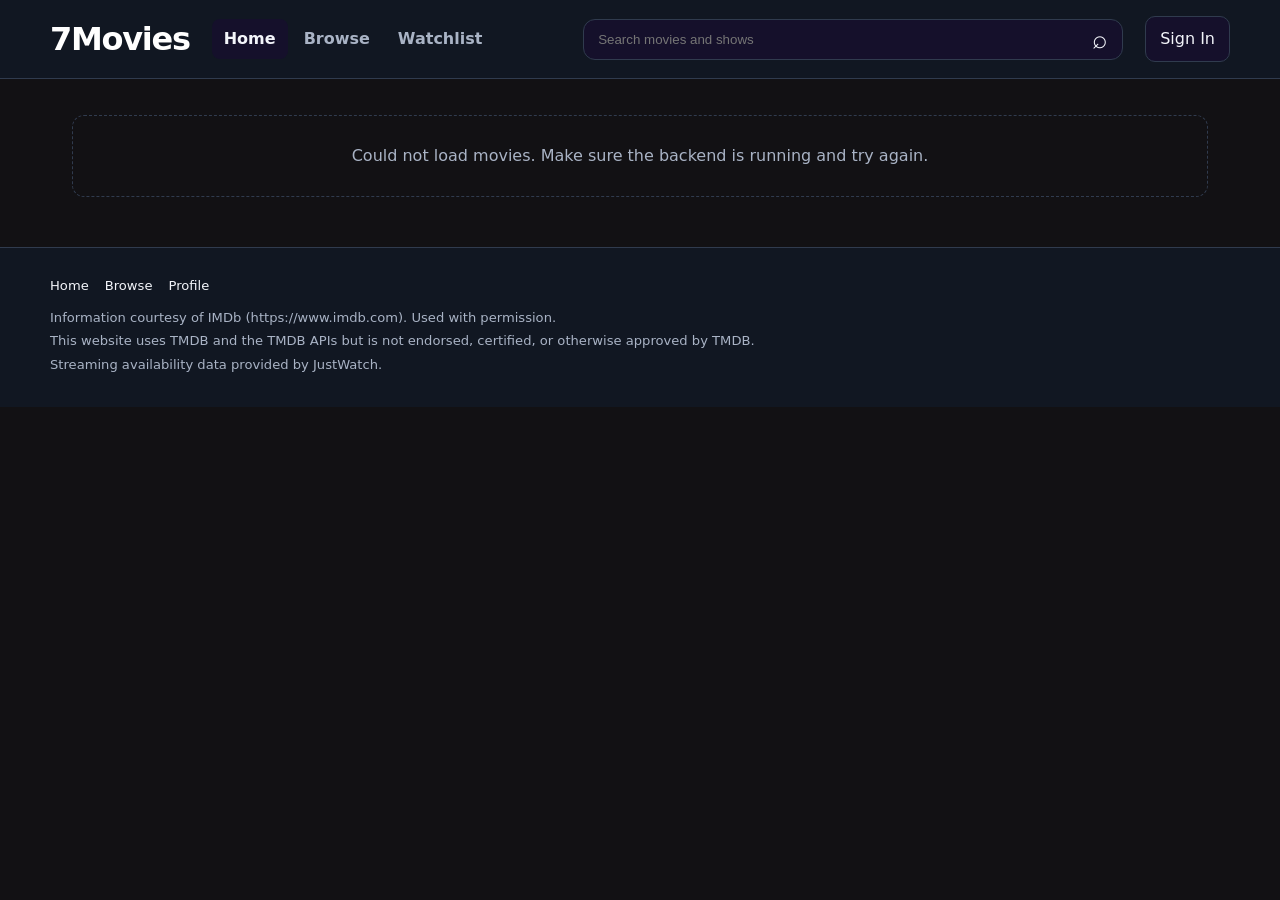
==== commit f2cc942e: "Redesign frontend" ====
--- a/frontend/index.html
+++ b/frontend/index.html
@@ -68,6 +68,17 @@
         <p id="homeMessage" class="no-results" hidden></p>
     </main>
 
+    <footer class="site-footer">
+        <div class="footer-links">
+            <a href="index.html">Home</a>
+            <a href="browse.html">Browse</a>
+            <a href="profile.html">Profile</a>
+        </div>
+        <p>Information courtesy of IMDb (https://www.imdb.com). Used with permission.</p>
+        <p>This website uses TMDB and the TMDB APIs but is not endorsed, certified, or otherwise approved by TMDB.</p>
+        <p>Streaming availability data provided by JustWatch.</p>
+    </footer>
+
     <script src="app.js"></script>
     <script src="home.js"></script>
 </body>
--- a/frontend/styles.css
+++ b/frontend/styles.css
@@ -664,7 +664,7 @@
     position: absolute;
     inset: 0;
     z-index: 1;
-    background: rgba(10, 12, 18, 0.85);
+    background: linear-gradient(90deg, rgba(10, 12, 18, 0.94) 0%, rgba(10, 12, 18, 0.65) 55%, rgba(10, 12, 18, 0.25) 100%);
 }
 
 .hero-bg {
@@ -694,6 +694,15 @@
     box-shadow: 0 18px 40px rgba(0, 0, 0, 0.5);
 }
 
+.eyebrow {
+    margin: 0 0 6px;
+    color: var(--highlightColor);
+    font-size: 0.8rem;
+    font-weight: 750;
+    letter-spacing: 0.08em;
+    text-transform: uppercase;
+}
+
 .hero h1,
 .title-hero h1 {
     margin: 0 0 8px;
@@ -727,11 +736,11 @@
 
 .chip,
 .service-pill {
-    padding: 5px 10px;
-    background: #1d2431;
-    border: 0;
-    border-radius: 4px;
-    color: var(--extraTextColor);
+    padding: 6px 12px;
+    background: rgba(255, 255, 255, 0.05);
+    border: 1px solid var(--border);
+    border-radius: 999px;
+    color: var(--textColor);
     font: inherit;
     font-size: 0.85rem;
     text-decoration: none;
@@ -742,14 +751,14 @@
 }
 
 .chip:hover {
-    background: #283142;
-    color: var(--textColor);
+    border-color: var(--highlightColor);
 }
 
 .chip.active,
 .chip[aria-pressed="true"] {
-    background: var(--textColor);
-    color: var(--mainColor);
+    background: var(--accentSoft);
+    border-color: var(--highlightColor);
+    color: var(--accentText);
 }
 
 .service-pill.mine {
@@ -934,14 +943,15 @@
 
 .genre-tiles a {
     padding: 22px 16px;
-    background: #1d2431;
-    border-radius: 8px;
+    background: linear-gradient(135deg, #1b2a44, var(--dividerColor));
+    border: 1px solid var(--border);
+    border-radius: 12px;
     font-weight: 700;
     text-decoration: none;
 }
 
 .genre-tiles a:hover {
-    background: #283142;
+    border-color: var(--highlightColor);
 }
 
 .page-head {
@@ -1228,6 +1238,18 @@
     color: var(--mineText);
 }
 
+.service-logo {
+    display: grid;
+    flex-shrink: 0;
+    place-items: center;
+    width: 40px;
+    height: 40px;
+    background: #1f2a40;
+    border-radius: 10px;
+    font-size: 0.8rem;
+    font-weight: 800;
+}
+
 .review-form {
     display: grid;
     gap: 10px;
@@ -1293,8 +1315,30 @@
     margin: 4px 0 0;
 }
 
-.profile-head .actions {
+.stats {
+    display: flex;
+    flex-wrap: wrap;
+    gap: 12px;
     margin-left: auto;
+}
+
+.stats div {
+    min-width: 92px;
+    padding: 10px 14px;
+    background: var(--bgColor);
+    border: 1px solid var(--border);
+    border-radius: 12px;
+    text-align: center;
+}
+
+.stats strong {
+    display: block;
+    font-size: 1.4rem;
+}
+
+.stats span {
+    color: var(--extraTextColor);
+    font-size: 0.8rem;
 }
 
 .tabs {
@@ -1320,6 +1364,11 @@
 .tabs button[aria-selected="true"] {
     border-bottom-color: var(--highlightColor);
     color: var(--textColor);
+}
+
+.tab-intro {
+    margin: 0 0 16px;
+    color: var(--extraTextColor);
 }
 
 .rating-list {
@@ -1427,6 +1476,31 @@
     color: var(--extraTextColor);
 }
 
+.site-footer {
+    margin-top: 50px;
+    padding: 28px max(22px, calc((100% - 1180px) / 2));
+    background: var(--mainColor);
+    border-top: 1px solid var(--border);
+    color: var(--extraTextColor);
+    font-size: 0.82rem;
+}
+
+.site-footer p {
+    margin: 4px 0;
+}
+
+.footer-links {
+    display: flex;
+    flex-wrap: wrap;
+    gap: 16px;
+    margin-bottom: 12px;
+}
+
+.footer-links a {
+    color: var(--textColor);
+    text-decoration: none;
+}
+
 @media (max-width: 900px) {
     .browse-layout,
     .title-grid {
@@ -1437,6 +1511,9 @@
         position: static;
     }
 
+    .site-nav {
+        display: none;
+    }
 }
 
 @media (max-width: 640px) {
@@ -1465,7 +1542,7 @@
         width: 140px;
     }
 
-    .profile-head .actions {
+    .stats {
         margin-left: 0;
     }
 }
@@ -1523,21 +1600,21 @@
 
 .chip-check span {
     display: inline-block;
-    padding: 5px 10px;
-    background: #1d2431;
-    border-radius: 4px;
-    color: var(--extraTextColor);
+    padding: 6px 12px;
+    background: rgba(255, 255, 255, 0.05);
+    border: 1px solid var(--border);
+    border-radius: 999px;
     font-size: 0.85rem;
 }
 
 .chip-check:hover span {
-    background: #283142;
-    color: var(--textColor);
+    border-color: var(--highlightColor);
 }
 
 .chip-check input:checked + span {
-    background: var(--textColor);
-    color: var(--mainColor);
+    background: var(--accentSoft);
+    border-color: var(--highlightColor);
+    color: var(--accentText);
 }
 
 .check-list {
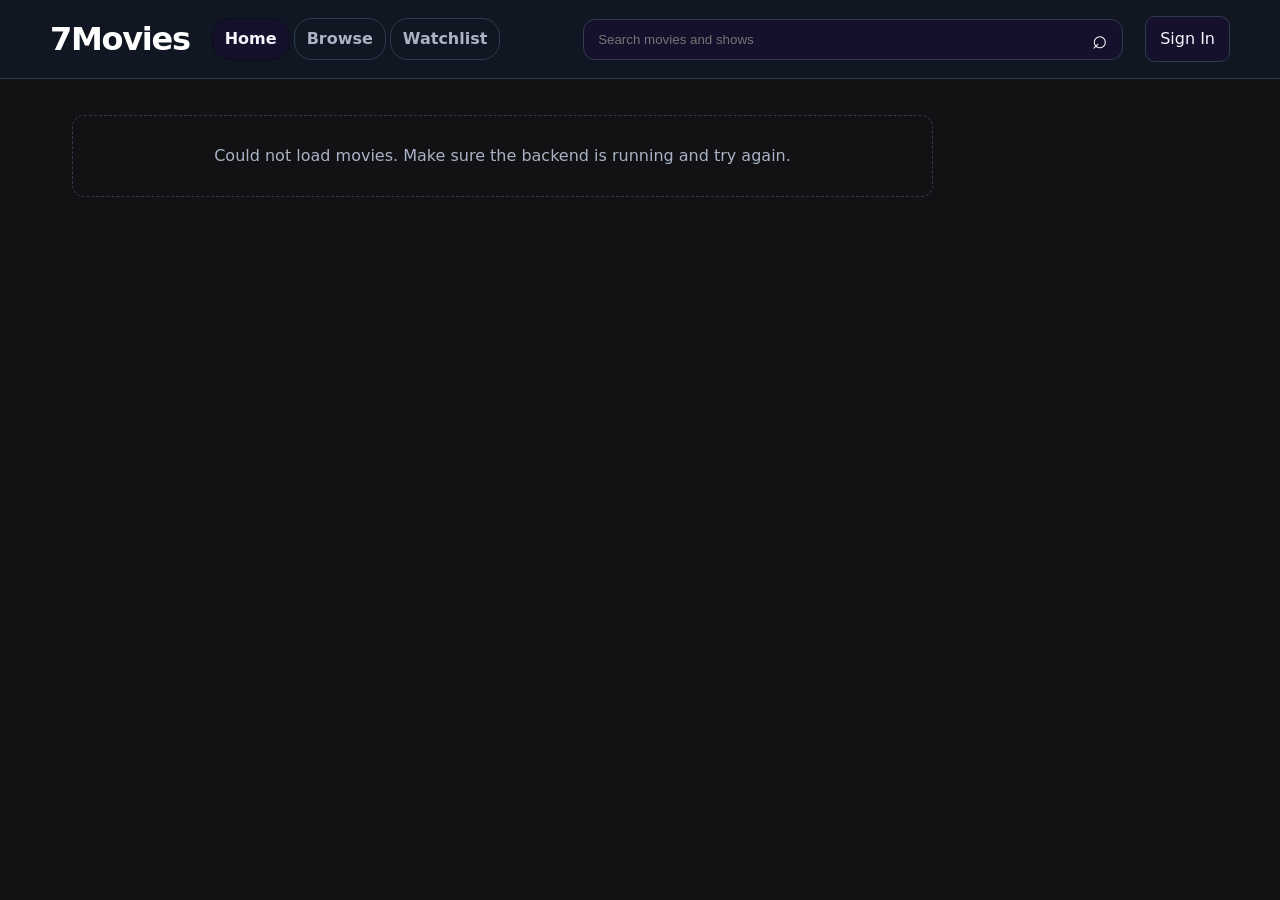
==== commit b4a4a161: "Updated Visuals of Phase 2 - Sectioned out many of the areas just floating in space - Added slight " ====
--- a/frontend/index.html
+++ b/frontend/index.html
@@ -33,11 +33,11 @@
             </div>
             <div class="scroller"></div>
         </section>
-
-        <section data-row="watchlist" hidden>
+        
+        <section data-row="topRated" hidden>
             <div class="row-head">
-                <h2>Your watchlist</h2>
-                <a href="profile.html#watchlist">Manage</a>
+                <h2>Top rated on 7Movies</h2>
+                <a href="browse.html?sort=top&amp;min_rating=0.5">See all</a>
             </div>
             <div class="scroller"></div>
         </section>
@@ -49,18 +49,18 @@
             </div>
             <div class="scroller"></div>
         </section>
-
-        <section data-row="topRated" hidden>
+        
+        <section data-row="watchlist" hidden>
             <div class="row-head">
-                <h2>Top rated on 7Movies</h2>
-                <a href="browse.html?sort=top&amp;min_rating=0.5">See all</a>
+                <h2>Your watchlist</h2>
+                <a href="profile.html#watchlist">Manage</a>
             </div>
             <div class="scroller"></div>
         </section>
 
         <section id="genreSection" hidden>
             <div class="row-head">
-                <h2>Browse by genre</h2>
+                <h2>Browse By Genre </h2>
             </div>
             <div id="genreTiles" class="genre-tiles"></div>
         </section>
@@ -68,17 +68,6 @@
         <p id="homeMessage" class="no-results" hidden></p>
     </main>
 
-    <footer class="site-footer">
-        <div class="footer-links">
-            <a href="index.html">Home</a>
-            <a href="browse.html">Browse</a>
-            <a href="profile.html">Profile</a>
-        </div>
-        <p>Information courtesy of IMDb (https://www.imdb.com). Used with permission.</p>
-        <p>This website uses TMDB and the TMDB APIs but is not endorsed, certified, or otherwise approved by TMDB.</p>
-        <p>Streaming availability data provided by JustWatch.</p>
-    </footer>
-
     <script src="app.js"></script>
     <script src="home.js"></script>
 </body>
--- a/frontend/styles.css
+++ b/frontend/styles.css
@@ -574,12 +574,16 @@
     color: var(--extraTextColor);
     font-weight: 600;
     text-decoration: none;
+    border: 1px solid var(--border);
+    border-radius: 18px;
 }
 
 .site-nav a:hover,
 .site-nav a.active {
     background: var(--dividerColor);
     color: var(--textColor);
+    border: 1px solid #0b0f18;
+    border-radius: 18px;
 }
 
 .avatar.small {
@@ -664,7 +668,7 @@
     position: absolute;
     inset: 0;
     z-index: 1;
-    background: linear-gradient(90deg, rgba(10, 12, 18, 0.94) 0%, rgba(10, 12, 18, 0.65) 55%, rgba(10, 12, 18, 0.25) 100%);
+    background: rgba(10, 12, 18, 0.85);
 }
 
 .hero-bg {
@@ -694,15 +698,6 @@
     box-shadow: 0 18px 40px rgba(0, 0, 0, 0.5);
 }
 
-.eyebrow {
-    margin: 0 0 6px;
-    color: var(--highlightColor);
-    font-size: 0.8rem;
-    font-weight: 750;
-    letter-spacing: 0.08em;
-    text-transform: uppercase;
-}
-
 .hero h1,
 .title-hero h1 {
     margin: 0 0 8px;
@@ -736,11 +731,11 @@
 
 .chip,
 .service-pill {
-    padding: 6px 12px;
-    background: rgba(255, 255, 255, 0.05);
-    border: 1px solid var(--border);
-    border-radius: 999px;
-    color: var(--textColor);
+    padding: 5px 10px;
+    background: #1d2431;
+    border: 0;
+    border-radius: 4px;
+    color: var(--extraTextColor);
     font: inherit;
     font-size: 0.85rem;
     text-decoration: none;
@@ -751,14 +746,14 @@
 }
 
 .chip:hover {
-    border-color: var(--highlightColor);
+    background: #283142;
+    color: var(--textColor);
 }
 
 .chip.active,
 .chip[aria-pressed="true"] {
-    background: var(--accentSoft);
-    border-color: var(--highlightColor);
-    color: var(--accentText);
+    background: var(--textColor);
+    color: var(--mainColor);
 }
 
 .service-pill.mine {
@@ -943,15 +938,14 @@
 
 .genre-tiles a {
     padding: 22px 16px;
-    background: linear-gradient(135deg, #1b2a44, var(--dividerColor));
-    border: 1px solid var(--border);
-    border-radius: 12px;
+    background: #1d2431;
+    border-radius: 8px;
     font-weight: 700;
     text-decoration: none;
 }
 
 .genre-tiles a:hover {
-    border-color: var(--highlightColor);
+    background: #283142;
 }
 
 .page-head {
@@ -1238,18 +1232,6 @@
     color: var(--mineText);
 }
 
-.service-logo {
-    display: grid;
-    flex-shrink: 0;
-    place-items: center;
-    width: 40px;
-    height: 40px;
-    background: #1f2a40;
-    border-radius: 10px;
-    font-size: 0.8rem;
-    font-weight: 800;
-}
-
 .review-form {
     display: grid;
     gap: 10px;
@@ -1315,30 +1297,8 @@
     margin: 4px 0 0;
 }
 
-.stats {
-    display: flex;
-    flex-wrap: wrap;
-    gap: 12px;
+.profile-head .actions {
     margin-left: auto;
-}
-
-.stats div {
-    min-width: 92px;
-    padding: 10px 14px;
-    background: var(--bgColor);
-    border: 1px solid var(--border);
-    border-radius: 12px;
-    text-align: center;
-}
-
-.stats strong {
-    display: block;
-    font-size: 1.4rem;
-}
-
-.stats span {
-    color: var(--extraTextColor);
-    font-size: 0.8rem;
 }
 
 .tabs {
@@ -1361,14 +1321,15 @@
     cursor: pointer;
 }
 
+.tabs button:hover:not([aria-selected="true"]) {
+    color: var(--highlightColor);
+    background: rgba(21, 173, 233, 0.08);
+    border-bottom-color: var(--highlightColor);
+}
+
 .tabs button[aria-selected="true"] {
     border-bottom-color: var(--highlightColor);
     color: var(--textColor);
-}
-
-.tab-intro {
-    margin: 0 0 16px;
-    color: var(--extraTextColor);
 }
 
 .rating-list {
@@ -1476,31 +1437,6 @@
     color: var(--extraTextColor);
 }
 
-.site-footer {
-    margin-top: 50px;
-    padding: 28px max(22px, calc((100% - 1180px) / 2));
-    background: var(--mainColor);
-    border-top: 1px solid var(--border);
-    color: var(--extraTextColor);
-    font-size: 0.82rem;
-}
-
-.site-footer p {
-    margin: 4px 0;
-}
-
-.footer-links {
-    display: flex;
-    flex-wrap: wrap;
-    gap: 16px;
-    margin-bottom: 12px;
-}
-
-.footer-links a {
-    color: var(--textColor);
-    text-decoration: none;
-}
-
 @media (max-width: 900px) {
     .browse-layout,
     .title-grid {
@@ -1511,9 +1447,6 @@
         position: static;
     }
 
-    .site-nav {
-        display: none;
-    }
 }
 
 @media (max-width: 640px) {
@@ -1542,7 +1475,7 @@
         width: 140px;
     }
 
-    .stats {
+    .profile-head .actions {
         margin-left: 0;
     }
 }
@@ -1600,21 +1533,21 @@
 
 .chip-check span {
     display: inline-block;
-    padding: 6px 12px;
-    background: rgba(255, 255, 255, 0.05);
-    border: 1px solid var(--border);
-    border-radius: 999px;
+    padding: 5px 10px;
+    background: #1d2431;
+    border-radius: 4px;
+    color: var(--extraTextColor);
     font-size: 0.85rem;
 }
 
 .chip-check:hover span {
-    border-color: var(--highlightColor);
+    background: #283142;
+    color: var(--textColor);
 }
 
 .chip-check input:checked + span {
-    background: var(--accentSoft);
-    border-color: var(--highlightColor);
-    color: var(--accentText);
+    background: var(--textColor);
+    color: var(--mainColor);
 }
 
 .check-list {
@@ -1643,6 +1576,7 @@
 
 .search-add input {
     width: 100%;
+    background: var(--dividerColor);
 }
 
 .search-add .profile-search-results {
@@ -1688,3 +1622,209 @@
 .profile-head .actions {
     margin-top: 0;
 }
+
+main.container:has(#genreSection) {
+    display: grid;
+    grid-template-columns: minmax(0, 1fr) 250px;
+    column-gap: 25px;
+}
+
+main.container:has(#genreSection) > #hero,
+main.container:has(#genreSection) > #serviceBar,
+main.container:has(#genreSection) > section[data-row],
+main.container:has(#genreSection) > #homeMessage {
+    grid-column: 1;
+}
+
+#genreSection {
+    grid-column: 2;
+    grid-row: 1 / span 10;
+
+    position: sticky;
+    top: 20px;
+    align-self: start;
+
+    max-height: 75vh;
+    display: flex;
+    flex-direction: column;
+
+    padding: 16px;
+    border: 1px solid var(--border);
+    border-radius: 12px;
+    overflow: hidden;
+}
+
+/* Keep heading above scrollbar */
+#genreSection h2 {
+    flex-shrink: 0;
+    margin-top: 0;
+}
+
+/* Only genre buttons scroll */
+#genreSection .genre-tiles {
+    display: grid;
+    grid-template-columns: 1fr;
+    gap: 10px;
+
+    overflow-y: auto;
+    min-height: 0;
+    padding-right: 5px;
+}
+
+/* Scrollbar styling */
+#genreSection .genre-tiles::-webkit-scrollbar {
+    width: 6px;
+}
+
+#genreSection .genre-tiles::-webkit-scrollbar-thumb {
+    background: var(--border);
+    border-radius: 10px;
+}
+
+#genreSection .genre-tiles::-webkit-scrollbar-track {
+    background: transparent;
+}
+
+#genreSection .genre-tiles {
+    display: grid;
+    grid-template-columns: 1fr;
+    gap: 10px;
+}
+
+#genreSection::-webkit-scrollbar {
+    width: 6px;
+}
+
+#genreSection::-webkit-scrollbar-thumb {
+    background: var(--border);
+    border-radius: 10px;
+}
+
+#genreSection::-webkit-scrollbar-track {
+    background: transparent;
+}
+
+@media (max-width: 850px) {
+    #genreSection {
+        position: static;
+        max-height: 300px;
+        margin-top: 25px;
+    }
+
+    #genreSection .genre-tiles {
+        grid-template-columns: repeat(
+            auto-fill,
+            minmax(150px, 1fr)
+        );
+    }
+}
+
+.filter-group:not(.is-collapsed) .filter-toggle::after {
+    transform: rotate(180deg);
+}
+
+.filter-group.is-collapsed > :not(h3) {
+    display: none;
+}
+
+.filter-toggle:focus-visible {
+    outline: 2px solid var(--highlightColor);
+    outline-offset: 4px;
+    border-radius: 3px;
+}
+
+.filter-group h3.filter-toggle {
+    display: flex;
+    justify-content: space-between;
+    align-items: center;
+    cursor: pointer;
+    width: 100%;
+}
+
+.filter-group h3.filter-toggle::after {
+    content: "▼";
+    display: inline-block;
+    font-size: 10px;
+    color: var(--highlightColor);
+    margin-left: 12px;
+    transition: transform 0.2s ease;
+    transform: rotate(90deg);
+}
+
+.filter-group:not(.is-collapsed) h3.filter-toggle::after {
+    transform: rotate(0deg);
+}
+
+.results {
+    min-width: 0;
+    padding: 20px;
+
+    background: var(--mainColor);
+    border: 1px solid var(--border);
+    border-radius: 14px;
+}
+
+.results-head {
+    margin-bottom: 16px;
+}
+
+#activeFilters {
+    padding-bottom: 16px;
+    border-bottom: 1px solid var(--border);
+    margin-bottom: 18px;
+}
+
+#results {
+    padding-top: 4px;
+}
+
+#pagination {
+    padding-top: 18px;
+    border-top: 1px solid var(--border);
+    margin-top: 24px;
+}
+
+@media (max-width: 600px) {
+    .results {
+        padding: 14px;
+    }
+}
+
+main.container:has(#genreSection) > section[data-row],
+main.container:has(#genreSection) > #genreSection {
+    padding: 20px;
+    margin-bottom: 24px;
+
+    background: var(--mainColor);
+    border: 1px solid var(--border);
+    border-radius: 14px;
+
+    transition: border-color 0.2s ease;
+}
+
+main.container:has(#genreSection) .row-head {
+    margin-bottom: 18px;
+}
+
+main.container:has(#genreSection) section[data-row] .scroller {
+    padding-bottom: 12px;
+}
+
+@media (max-width: 600px) {
+    main.container:has(#genreSection) > section[data-row],
+    main.container:has(#genreSection) > #genreSection {
+        padding: 14px;
+        margin-bottom: 18px;
+    }
+}
+
+.results-grid {
+    padding: 20px;
+
+    background: var(--mainColor);
+    
+
+    min-height: 100px;
+
+    gap: 16px;
+}
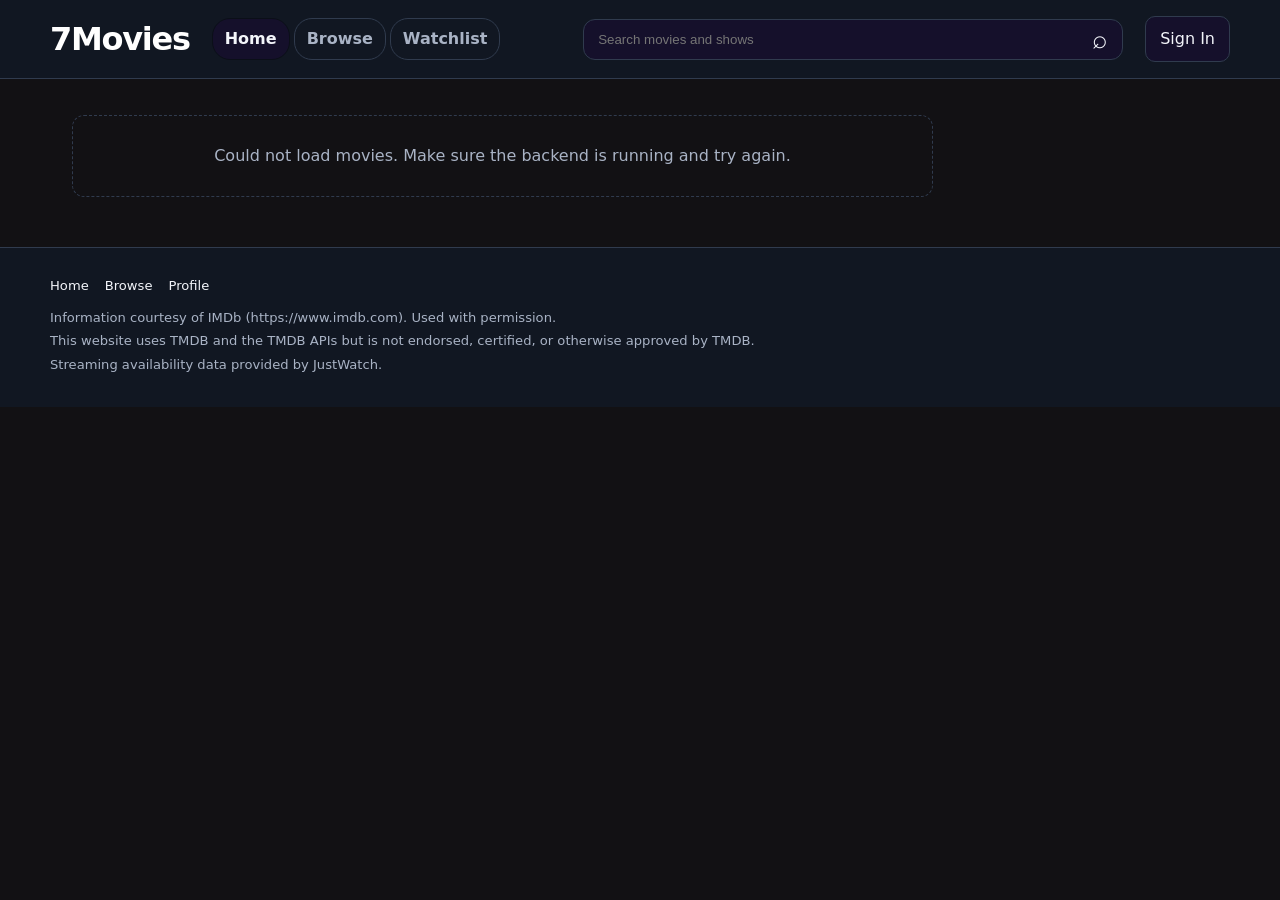
==== commit fcc7d079: "Updated Visuals of Phase 2 - Sectioned out many of the areas just floating in space - Added slight " ====
--- a/frontend/index.html
+++ b/frontend/index.html
@@ -68,6 +68,17 @@
         <p id="homeMessage" class="no-results" hidden></p>
     </main>
 
+    <footer class="site-footer">
+        <div class="footer-links">
+            <a href="index.html">Home</a>
+            <a href="browse.html">Browse</a>
+            <a href="profile.html">Profile</a>
+        </div>
+        <p>Information courtesy of IMDb (https://www.imdb.com). Used with permission.</p>
+        <p>This website uses TMDB and the TMDB APIs but is not endorsed, certified, or otherwise approved by TMDB.</p>
+        <p>Streaming availability data provided by JustWatch.</p>
+    </footer>
+
     <script src="app.js"></script>
     <script src="home.js"></script>
 </body>
--- a/frontend/styles.css
+++ b/frontend/styles.css
@@ -668,7 +668,7 @@
     position: absolute;
     inset: 0;
     z-index: 1;
-    background: rgba(10, 12, 18, 0.85);
+    background: linear-gradient(90deg, rgba(10, 12, 18, 0.94) 0%, rgba(10, 12, 18, 0.65) 55%, rgba(10, 12, 18, 0.25) 100%);
 }
 
 .hero-bg {
@@ -698,6 +698,15 @@
     box-shadow: 0 18px 40px rgba(0, 0, 0, 0.5);
 }
 
+.eyebrow {
+    margin: 0 0 6px;
+    color: var(--highlightColor);
+    font-size: 0.8rem;
+    font-weight: 750;
+    letter-spacing: 0.08em;
+    text-transform: uppercase;
+}
+
 .hero h1,
 .title-hero h1 {
     margin: 0 0 8px;
@@ -731,11 +740,11 @@
 
 .chip,
 .service-pill {
-    padding: 5px 10px;
-    background: #1d2431;
-    border: 0;
-    border-radius: 4px;
-    color: var(--extraTextColor);
+    padding: 6px 12px;
+    background: rgba(255, 255, 255, 0.05);
+    border: 1px solid var(--border);
+    border-radius: 999px;
+    color: var(--textColor);
     font: inherit;
     font-size: 0.85rem;
     text-decoration: none;
@@ -746,14 +755,14 @@
 }
 
 .chip:hover {
-    background: #283142;
-    color: var(--textColor);
+    border-color: var(--highlightColor);
 }
 
 .chip.active,
 .chip[aria-pressed="true"] {
-    background: var(--textColor);
-    color: var(--mainColor);
+    background: var(--accentSoft);
+    border-color: var(--highlightColor);
+    color: var(--accentText);
 }
 
 .service-pill.mine {
@@ -938,14 +947,15 @@
 
 .genre-tiles a {
     padding: 22px 16px;
-    background: #1d2431;
-    border-radius: 8px;
+    background: linear-gradient(135deg, #1b2a44, var(--dividerColor));
+    border: 1px solid var(--border);
+    border-radius: 12px;
     font-weight: 700;
     text-decoration: none;
 }
 
 .genre-tiles a:hover {
-    background: #283142;
+    border-color: var(--highlightColor);
 }
 
 .page-head {
@@ -1232,6 +1242,18 @@
     color: var(--mineText);
 }
 
+.service-logo {
+    display: grid;
+    flex-shrink: 0;
+    place-items: center;
+    width: 40px;
+    height: 40px;
+    background: #1f2a40;
+    border-radius: 10px;
+    font-size: 0.8rem;
+    font-weight: 800;
+}
+
 .review-form {
     display: grid;
     gap: 10px;
@@ -1297,8 +1319,30 @@
     margin: 4px 0 0;
 }
 
-.profile-head .actions {
+.stats {
+    display: flex;
+    flex-wrap: wrap;
+    gap: 12px;
     margin-left: auto;
+}
+
+.stats div {
+    min-width: 92px;
+    padding: 10px 14px;
+    background: var(--bgColor);
+    border: 1px solid var(--border);
+    border-radius: 12px;
+    text-align: center;
+}
+
+.stats strong {
+    display: block;
+    font-size: 1.4rem;
+}
+
+.stats span {
+    color: var(--extraTextColor);
+    font-size: 0.8rem;
 }
 
 .tabs {
@@ -1330,6 +1374,11 @@
 .tabs button[aria-selected="true"] {
     border-bottom-color: var(--highlightColor);
     color: var(--textColor);
+}
+
+.tab-intro {
+    margin: 0 0 16px;
+    color: var(--extraTextColor);
 }
 
 .rating-list {
@@ -1437,6 +1486,31 @@
     color: var(--extraTextColor);
 }
 
+.site-footer {
+    margin-top: 50px;
+    padding: 28px max(22px, calc((100% - 1180px) / 2));
+    background: var(--mainColor);
+    border-top: 1px solid var(--border);
+    color: var(--extraTextColor);
+    font-size: 0.82rem;
+}
+
+.site-footer p {
+    margin: 4px 0;
+}
+
+.footer-links {
+    display: flex;
+    flex-wrap: wrap;
+    gap: 16px;
+    margin-bottom: 12px;
+}
+
+.footer-links a {
+    color: var(--textColor);
+    text-decoration: none;
+}
+
 @media (max-width: 900px) {
     .browse-layout,
     .title-grid {
@@ -1447,6 +1521,9 @@
         position: static;
     }
 
+    .site-nav {
+        display: none;
+    }
 }
 
 @media (max-width: 640px) {
@@ -1475,7 +1552,7 @@
         width: 140px;
     }
 
-    .profile-head .actions {
+    .stats {
         margin-left: 0;
     }
 }
@@ -1533,21 +1610,21 @@
 
 .chip-check span {
     display: inline-block;
-    padding: 5px 10px;
-    background: #1d2431;
-    border-radius: 4px;
-    color: var(--extraTextColor);
+    padding: 6px 12px;
+    background: rgba(255, 255, 255, 0.05);
+    border: 1px solid var(--border);
+    border-radius: 999px;
     font-size: 0.85rem;
 }
 
 .chip-check:hover span {
-    background: #283142;
-    color: var(--textColor);
+    border-color: var(--highlightColor);
 }
 
 .chip-check input:checked + span {
-    background: var(--textColor);
-    color: var(--mainColor);
+    background: var(--accentSoft);
+    border-color: var(--highlightColor);
+    color: var(--accentText);
 }
 
 .check-list {
